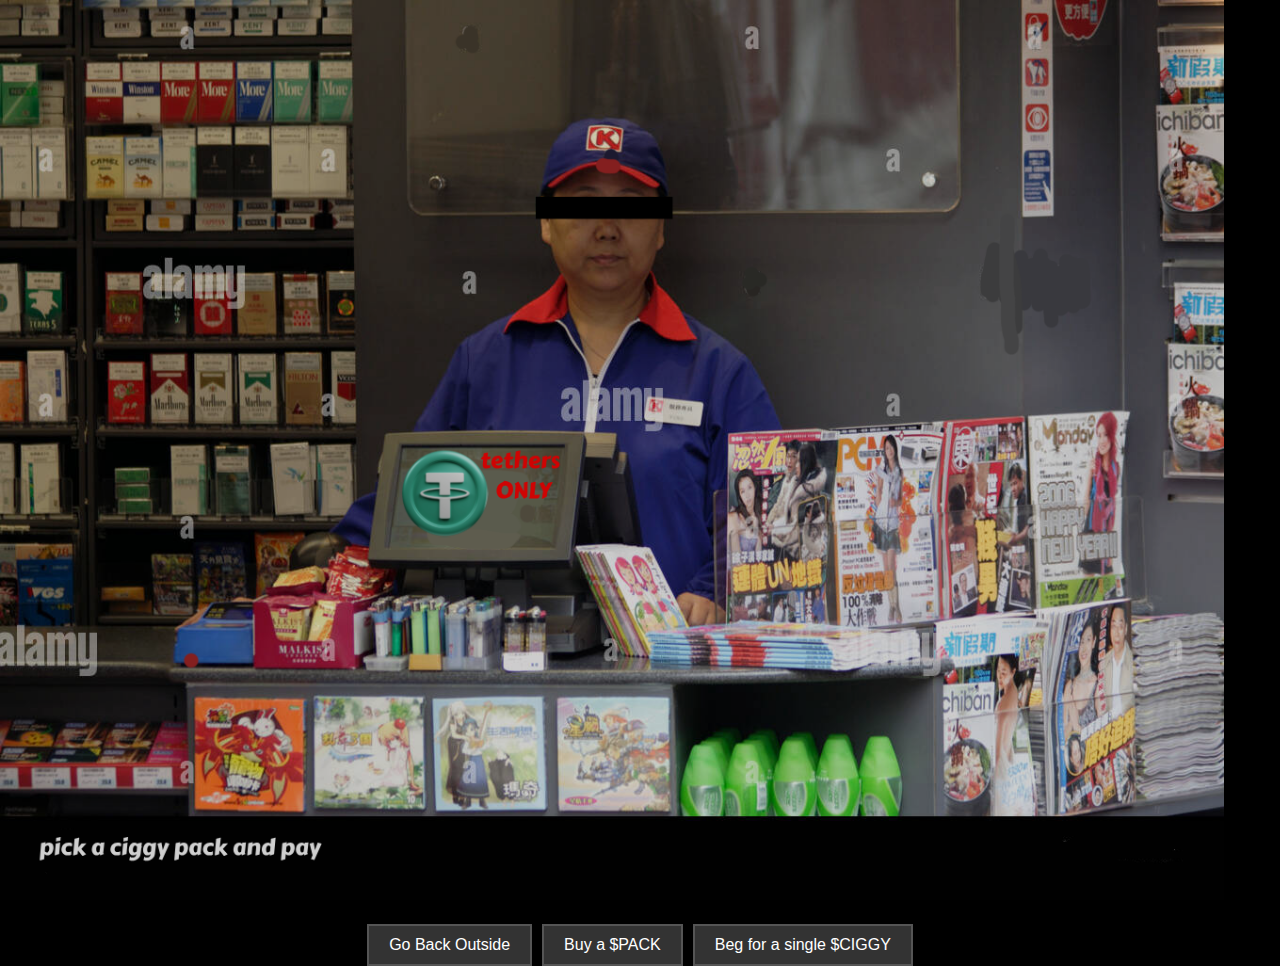
==== ciggy_counter.html @ 2746dd46 "inital commit" ====
<!DOCTYPE html>
<html lang="en">

<head>
    <meta charset="UTF-8">
    <meta name="viewport" content="width=device-width, initial-scale=1.0">
    <title>Inside Ciggy Shop</title>
    <link rel="stylesheet" href="style.css">
</head>

<body>
    <img src="ciggyshopcounter.png" alt="ciggyshop2">
    <div class="button-group">
        <a href="index.html" class="shop-button">Go Back Outside</a>
        <a href="#" class="buy-button shop-button" id="buyPack">Buy a $PACK</a>
        <a href="#" class="buy-button shop-button" id="begCiggy">Beg for a single $CIGGY</a>
    </div>

    <div id="popup" class="popup" style="display:none;">
        <div class="popup-content">
            <span class="close-button">&times;</span>
            <p>Cashier operator: "We are out. Only our Denver store has stock."</p>
            <p>You look behind him questioningly, but he faces back with a menacing stare, pressuring you to leave.</p>
        </div>
    </div>
    
    <div id="popupCiggy" class="popup" style="display:none;">
        <div class="popup-content">
            <span class="close-button-ciggy">&times;</span>
            <p>No freebees. You'll have to buy a pack!</p>
        </div>
    </div>

    <script>
        document.getElementById('buyPack').addEventListener('click', function () {
            document.getElementById('popup').style.display = 'flex';
        });
    
        document.getElementById('begCiggy').addEventListener('click', function () {
            document.getElementById('popupCiggy').style.display = 'flex';
        });
    
        document.querySelector('.close-button').addEventListener('click', function () {
            document.getElementById('popup').style.display = 'none';
        });
    
        document.querySelector('.close-button-ciggy').addEventListener('click', function () {
            document.getElementById('popupCiggy').style.display = 'none';
        });
    </script>
</body>

</html>
---- style.css ----
body {
    background-color: black;
    margin: 0;
    padding: 0;
    font-family: sans-serif;
  }
  
  .container {
    display: flex;
    justify-content: center;
    align-items: flex-start;
  }
  
img {
    max-width: 100%;
    max-height: 100vh;
    object-fit: cover; /* Keeps image aspect ratio */
  }
  
  .container {
    display: flex;
    flex-direction: column;
    align-items: center;
    justify-content: center;
  }
  
  .shop-button {
    background-color: #333; /* Dark grey, for contrast against black background */
    color: white;
    border: 2px solid #555; /* Slightly lighter grey border for depth */
    padding: 10px 20px;
    margin-top: 20px;
    cursor: pointer;
    font-size: 16px;
    text-decoration: none;
    outline: none;
    position: relative;
    box-shadow: 0 5px #222; /* Dark shadow for a pronounced 3D effect */
    transition: all 0.1s ease-in-out;
  }

  .shop-button:active {
    box-shadow: 0 2px #222; /* Shorter shadow when button is pressed */
    transform: translateY(3px); /* Less movement to simulate a soft press */
  }

  .shop-button:hover {
    text-decoration: underline; /* Adds underline on hover */
  }

  .button-group {
    display: flex;
    justify-content: center;
    gap: 10px; /* Adjust the spacing between buttons */
  }
  
  .popup {
    position: fixed;
    width: 100%;
    height: 100%;
    top: 0;
    left: 0;
    background-color: rgba(0,0,0,0.5);
    display: flex;
    justify-content: center;
    align-items: center;
  }
  
  .popup-content {
    background-color: white;
    padding: 20px;
    border-radius: 5px;
    text-align: center;
  }
  
  .close-button {
    float: right;
    cursor: pointer;
  }

  #essayMessage {
    background-color: black; /* Same as the button */
    color: white; /* White font color */
    font-family: monospace; /* Monospaced font */
    padding: 10px 20px; /* Padding to match the button, adjust as needed */
    margin-top: 40px; /* Space between the button and the message */
  }
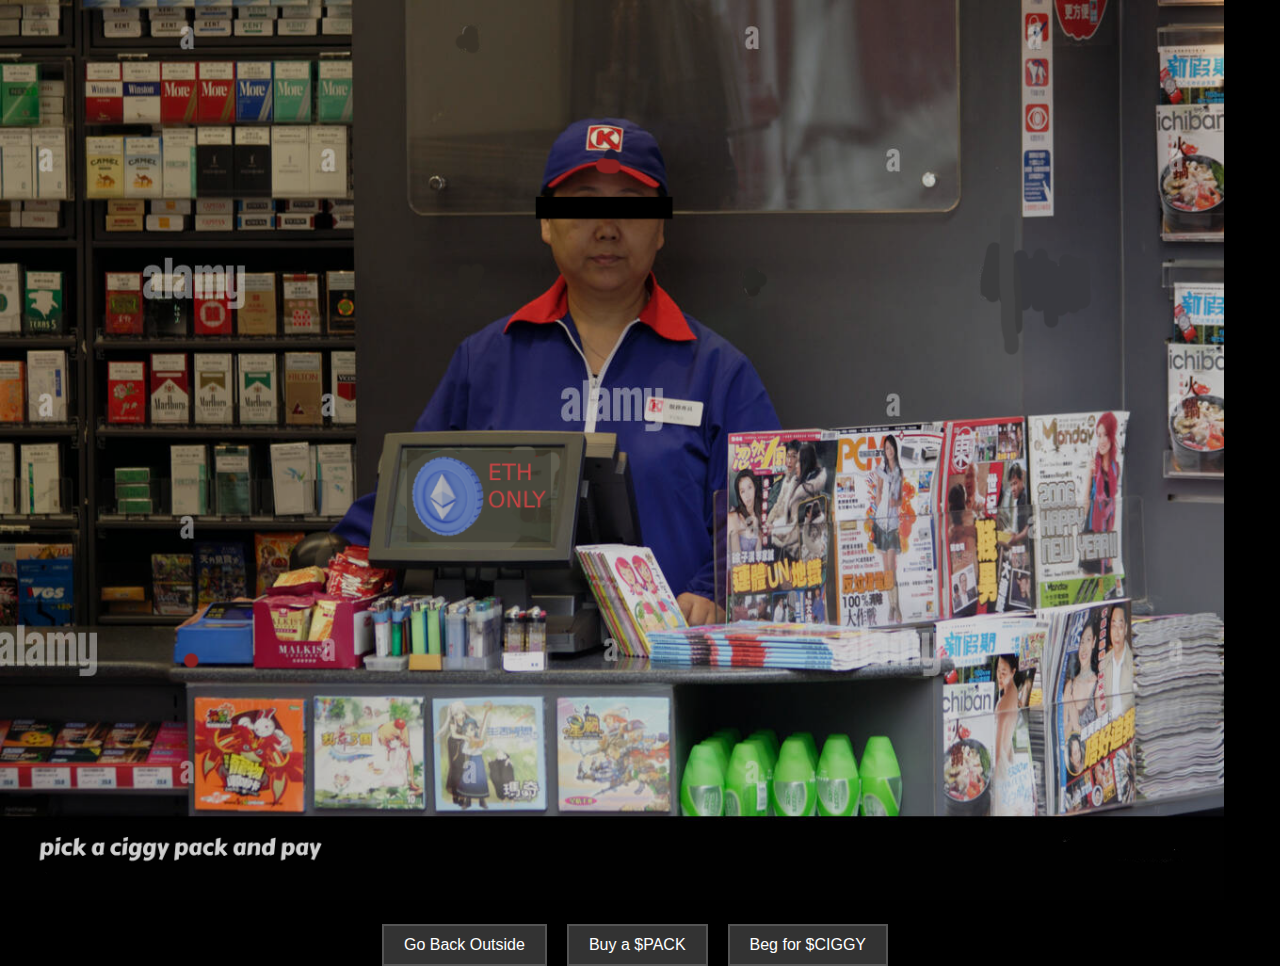
==== commit bdb5837d: "adding website updates including opensea links" ====
--- a/ciggy_counter.html
+++ b/ciggy_counter.html
@@ -13,19 +13,19 @@
     <div class="button-group">
         <a href="index.html" class="shop-button">Go Back Outside</a>
         <a href="#" class="buy-button shop-button" id="buyPack">Buy a $PACK</a>
-        <a href="#" class="buy-button shop-button" id="begCiggy">Beg for a single $CIGGY</a>
+        <a href="#" class="buy-button shop-button" id="begCiggy">Beg for $CIGGY</a>
     </div>
-
     <div id="popup" class="popup" style="display:none;">
         <div class="popup-content">
             <span class="close-button">&times;</span>
-            <p>Cashier operator: "We are out. Only our Denver store has stock."</p>
-            <p>You look behind him questioningly, but he faces back with a menacing stare, pressuring you to leave.</p>
+            <img src="DDGfinal.gif" alt="Rotating Image" style="display:block; margin:auto;"> <!-- Add this line -->
+            <p>Cashier operator: "You're in luck, we've got 15 packs of Denver Durries in stock."</p>
+            <a href="https://opensea.io/collection/denver-durries-1" style="font-weight: bold; font-size: 20px; color: #ff0000; background-color: #ffff00; padding: 10px; border-radius: 5px; text-decoration: none;">Buy Now</a>
         </div>
     </div>
     
     <div id="popupCiggy" class="popup" style="display:none;">
-        <div class="popup-content">
+        <div class="popup-content"> 
             <span class="close-button-ciggy">&times;</span>
             <p>No freebees. You'll have to buy a pack!</p>
         </div>
--- a/style.css
+++ b/style.css
@@ -67,15 +67,40 @@
   }
   
   .popup-content {
-    background-color: white;
-    padding: 20px;
-    border-radius: 5px;
+    background-color: white; /* Set the background color to white */
+    position: relative;
+    max-width: 600px; /* Adjust as needed */
+    margin: auto;
     text-align: center;
+    padding: 20px; /* Add padding to ensure content doesn't touch the edges */
+    box-shadow: 0 4px 8px rgba(0, 0, 0, 0.1); /* Optional: adds a subtle shadow for depth */
+    border-radius: 10px; /* Optional: rounds the corners of the popup */
+  }
+  
+  .popup-content img {
+    max-width: 100%;
+    max-height: 400px; /* Adjust as needed */
+    height: auto;
+    display: block;
+    margin: 10px auto; /* Adds space around the image */
   }
   
   .close-button {
-    float: right;
+    position: absolute;
+    top: 0;
+    right: 0;
+    z-index: 10; /* Ensures the button is above other content */
     cursor: pointer;
+  }
+
+  @media (max-width: 768px) {
+    .popup-content {
+      max-width: 90%;
+    }
+  
+    .popup-content img {
+      max-height: 200px; /* Smaller max-height for mobile */
+    }
   }
 
   #essayMessage {
@@ -84,4 +109,14 @@
     font-family: monospace; /* Monospaced font */
     padding: 10px 20px; /* Padding to match the button, adjust as needed */
     margin-top: 40px; /* Space between the button and the message */
-  }+    text-align: center;
+  }
+
+  .buttons-container {
+    display: flex;
+    justify-content: flex-start; /* Aligns items to the start of the container */
+}
+
+.shop-button {
+    margin-right: 10px; /* Adds some space between the buttons */
+}